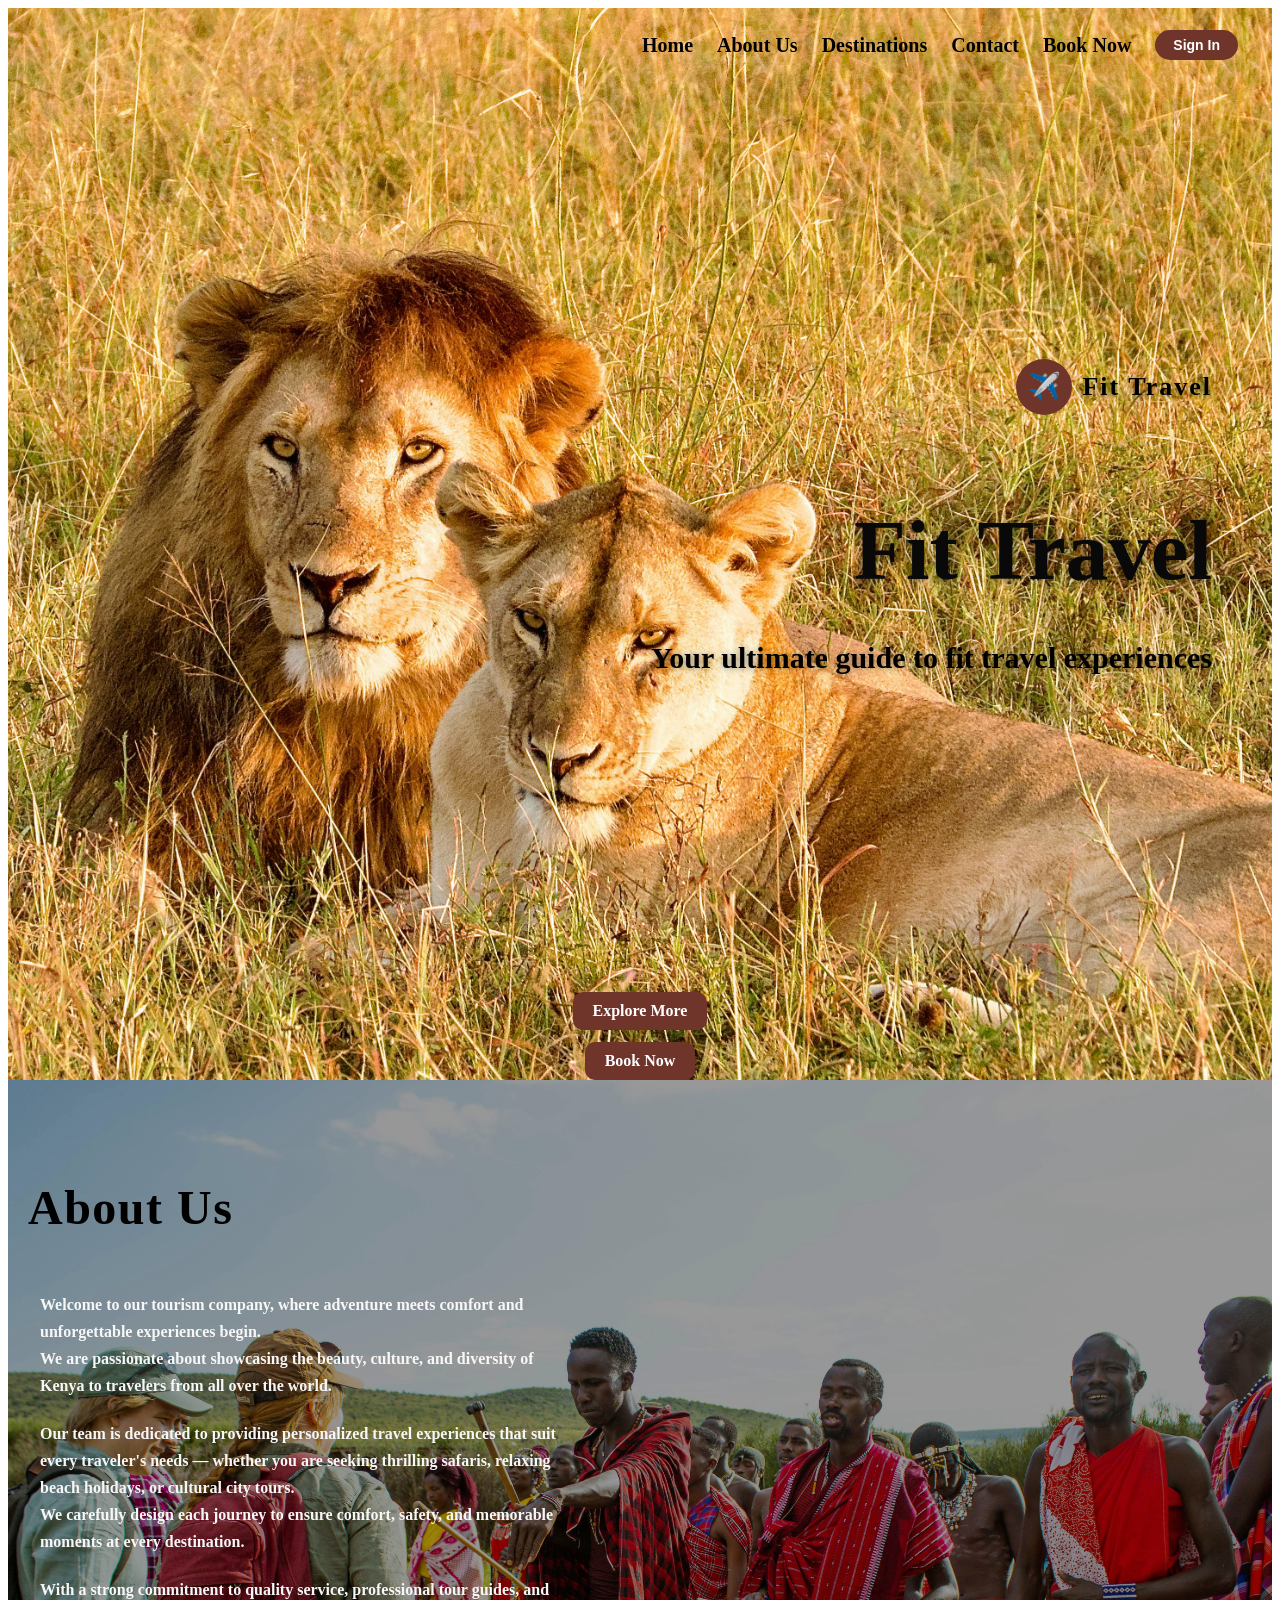
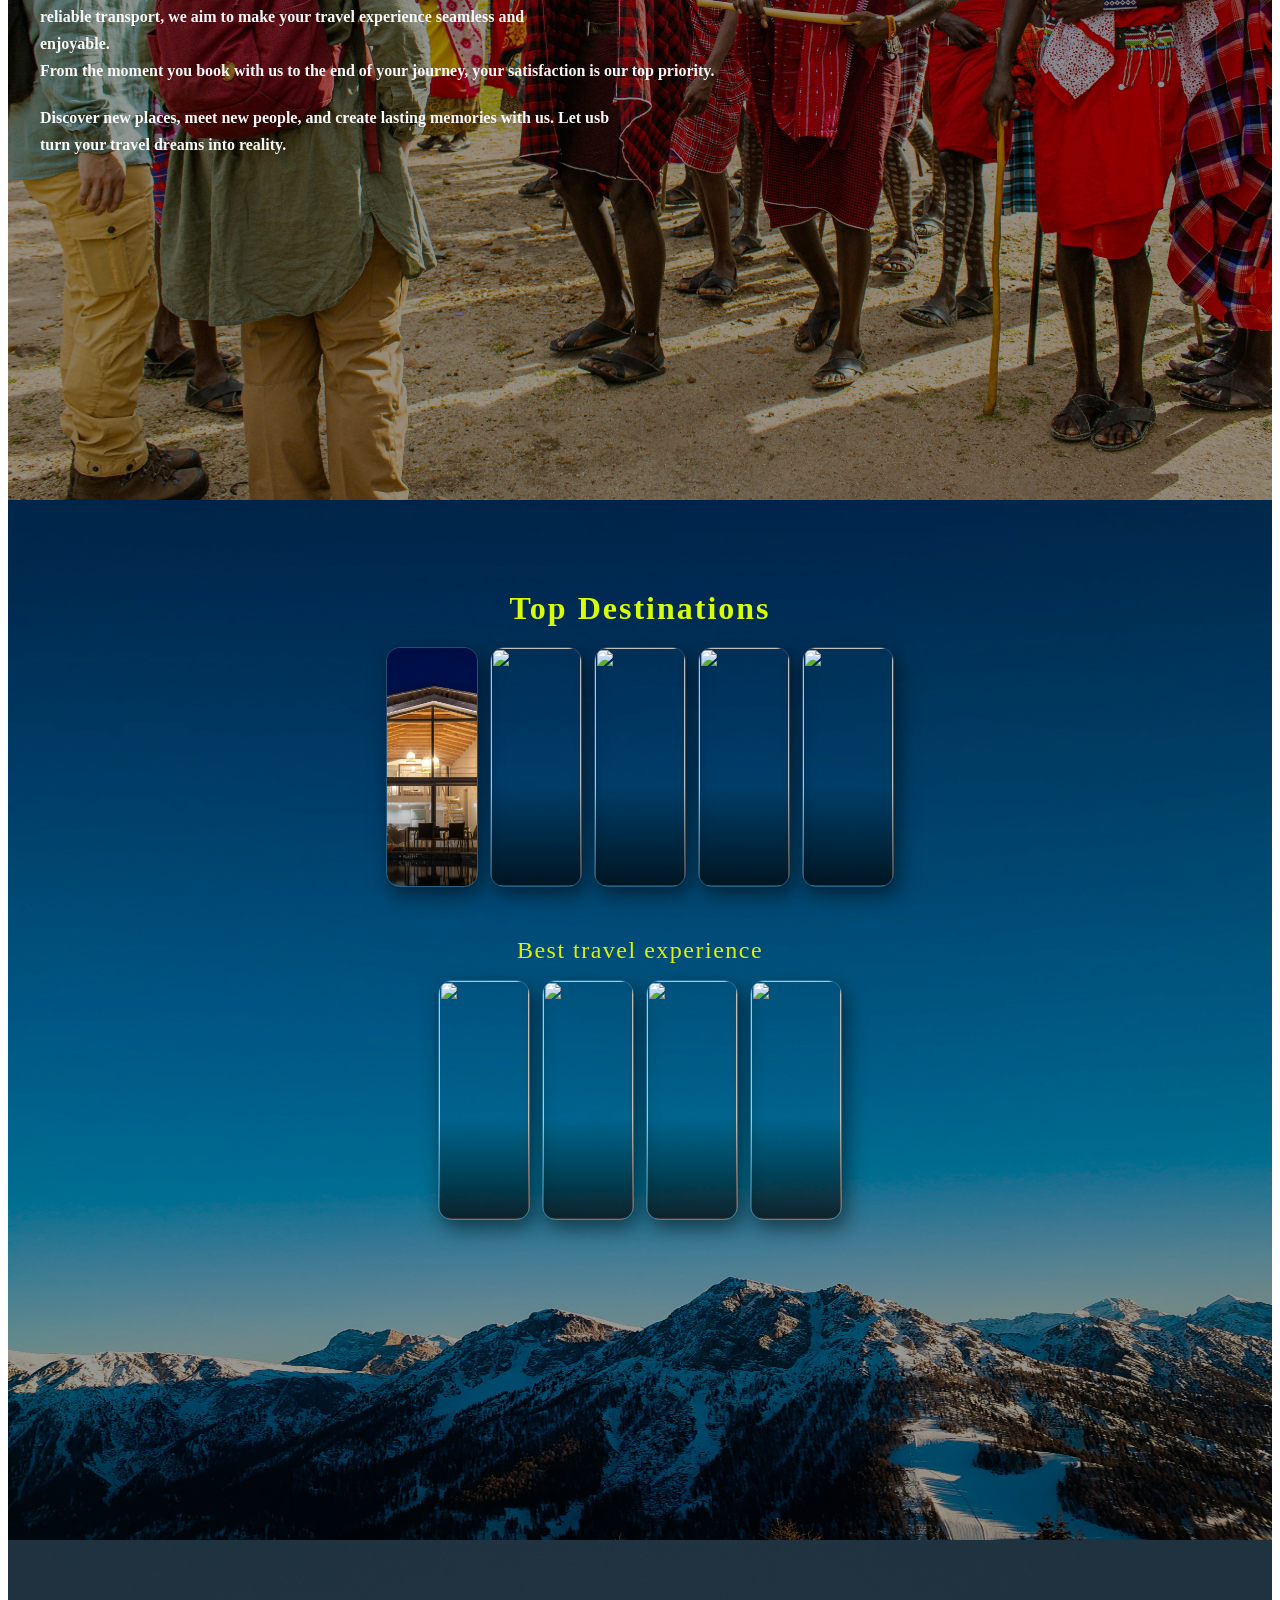
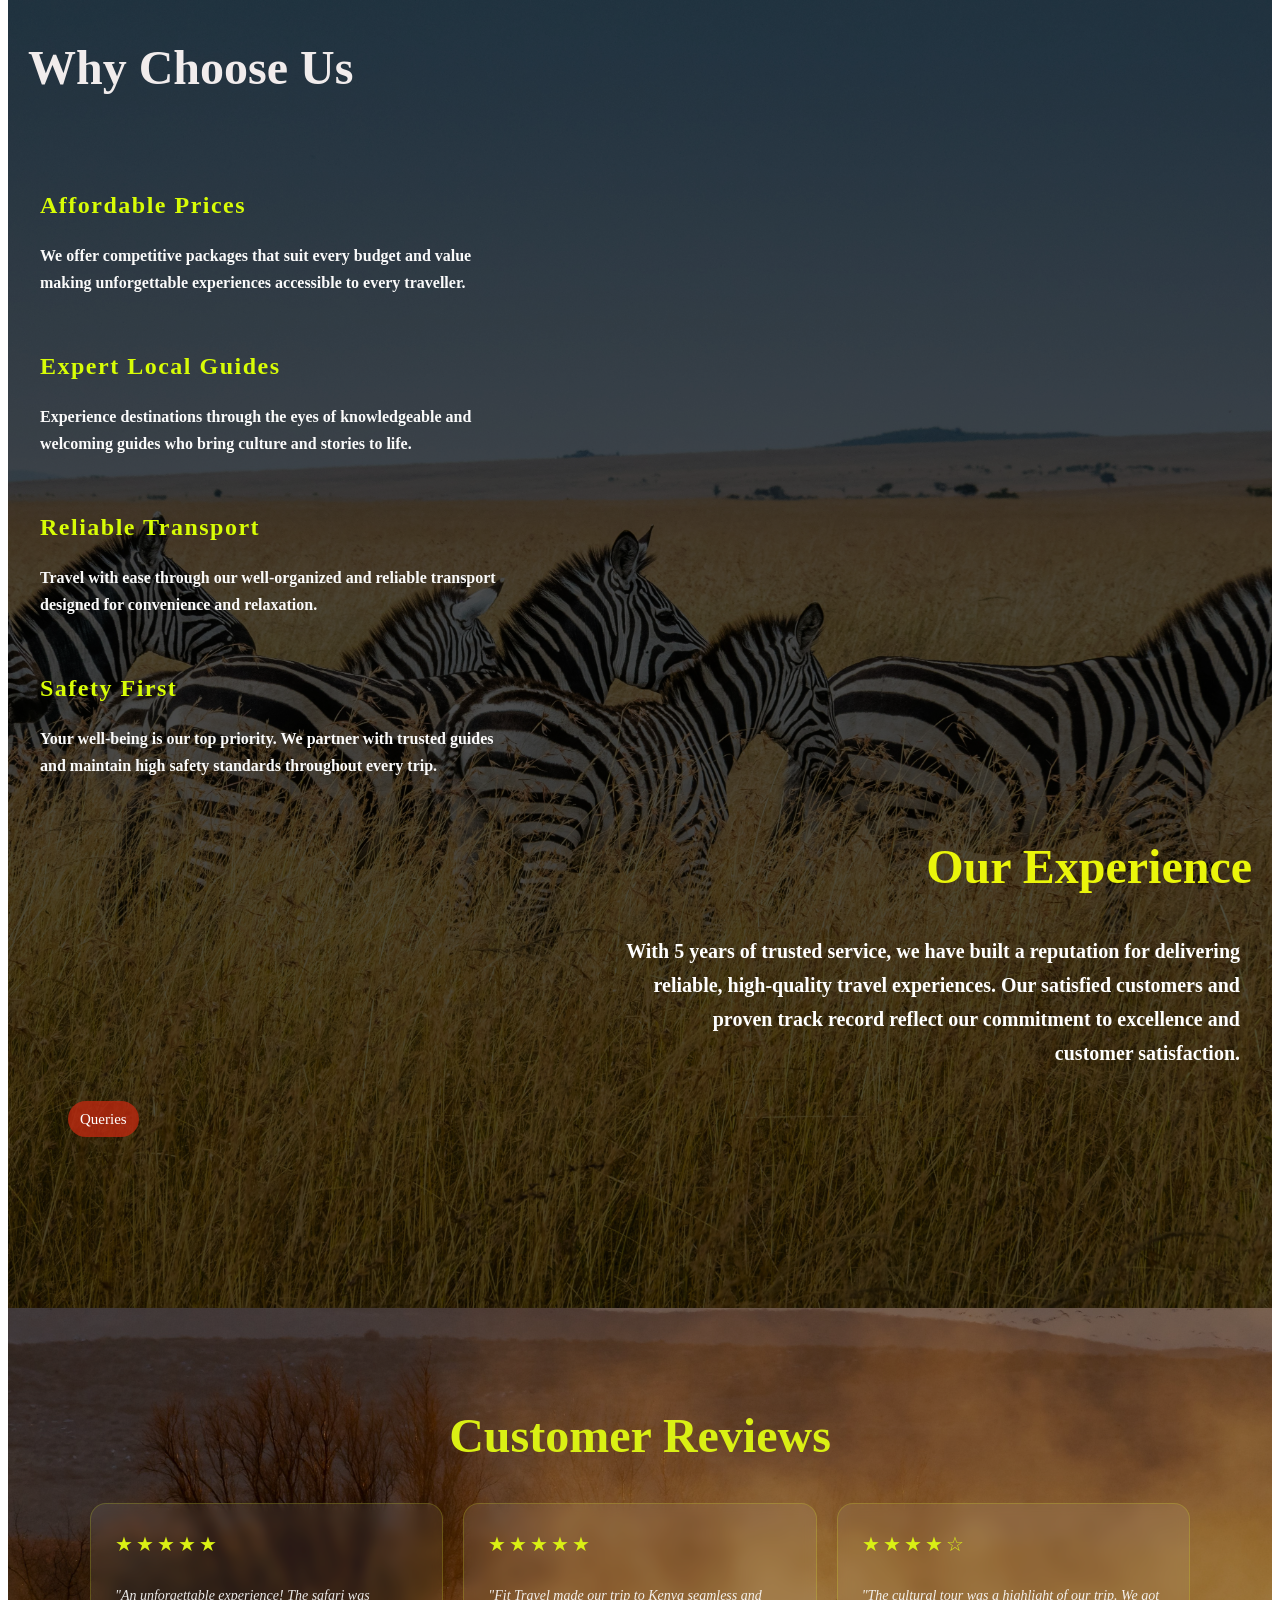
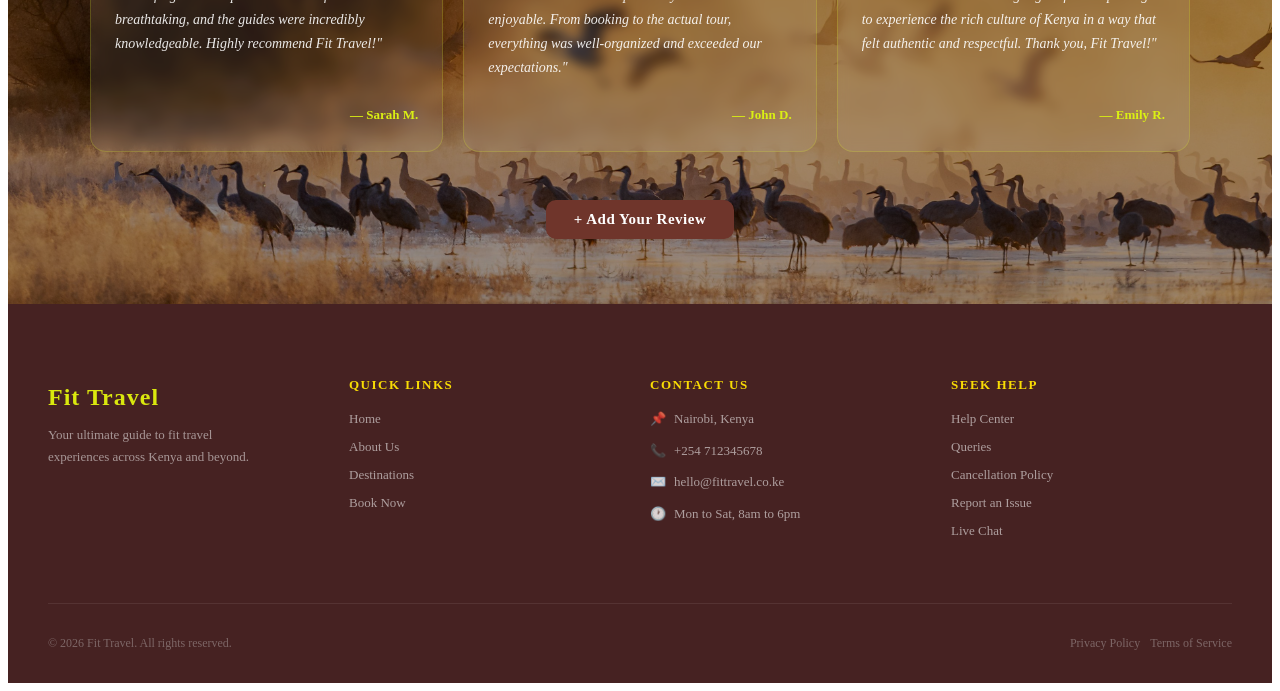
==== index.html @ 8b7c16bd "Rename website.html to index.html" ====
<!DOCTYPE html>
<html lang="en">
<head>
    <meta charset="UTF-8">
    <meta name="viewport" content="width=device-width, initial-scale=1.0">
    <title>Fit Travel</title>
    <link rel="stylesheet" href="https://fonts.googleapis.com/css2?family=Poppins:wght@300;400;500;600&display=swap">   
    <link rel="stylesheet" href="website.css">
</head>
<body>
    <section id="home">

        <header>
            <nav>
                <a href="#home">Home</a>
                <a href="#about-us">About Us</a>
                <a href="#destinations">Destinations</a>
                <a href="#contact">Contact</a>
                <a href="#home">Book Now</a>
                <a href="sighup.html"><button class="signin-btn">Sign In</button></a>
            </nav>
        </header>

        <div class="hero">
            <a href="#home" class="hero-logo">
                <div class="hero-logo-icon">✈️</div>
                <span class="hero-logo-text">Fit Travel</span>
            </a>
            <h1>Fit Travel</h1>
            <p>Your ultimate guide to fit travel experiences</p>
        </div>

        <div class="explore">
            <a href="#destinations" class="explore-btn">Explore More</a>

                <a href="booknow.html" class="explore-btn">Book Now</a>
                
        </div>
    </section>

    <section id="about-us">
        <h2 class="section-heading">About Us</h2>
        <div class="about-container">
            <div class="about-content">
                <p>Welcome to our tourism company, where adventure meets comfort and <br>unforgettable experiences begin.<br>
                We are passionate about showcasing the beauty, culture, and diversity of <br> Kenya to travelers from all over the world.</p>
                <p>Our team is dedicated to providing personalized travel experiences that suit <br> every traveler's needs — whether you are seeking thrilling safaris, relaxing <br>beach holidays, or cultural city tours.<br>
                We carefully design each journey to ensure comfort, safety, and memorable  <br>moments at every destination.</p>
                <p>With a strong commitment to quality service, professional tour guides, and <br>reliable transport, we aim to make your travel experience seamless and <br> enjoyable.<br>
                From the moment you book with us to the end of your journey, your satisfaction is our top priority.</p>
                <p>Discover new places, meet new people, and create lasting memories with us. Let usb <br>turn your travel dreams into reality.</p>
            </div>
        </div>
    </section>

    <section id="destinations">
        <h2>Top Destinations</h2>
        <ul class="container">
            <li><img src="igor-savelev-hnFmQgrmLt4-unsplash.jpg.jpeg"><div class="card-overlay"><h2>Classy Villas</h2></div></li>
            <li><img src="https://encrypted-tbn2.gstatic.com/images?q=tbn:ANd9GcS3OqfuiyTBFrxZ8VXspIO8nl5Cb21jdYVdzG1x1sK5FLmu5C-w"><div class="card-overlay"><h2>Amboseli</h2></div></li>
            <li><img src="https://encrypted-tbn2.gstatic.com/images?q=tbn:ANd9GcTZlC6_Xj71EY3Gru6Y0B7QGlEVhMitGglA1dU5kHIOR5VLIYLa"><div class="card-overlay"><h2>Lake Nakuru</h2></div></li>
            <li><img src="https://encrypted-tbn0.gstatic.com/images?q=tbn:ANd9GcSWSlh75228_BBEhdBRXooi6-8dy6xmcFcuFtaKgqROvSwKLUCu"><div class="card-overlay"><h2>Maasai Mara</h2></div></li>
            <li><img src="https://encrypted-tbn1.gstatic.com/images?q=tbn:ANd9GcTuOl7Tyi2PeCnL5T4gmu80bfTB1ckWs24ciCeM39OfRgUitsIJ"><div class="card-overlay"><h2>Diani Beach</h2></div></li>
        </ul>

        <h3>Best travel experience</h3>

        <ul class="container">
            <li><img src="https://www.habariugandatours.com/wp-content/uploads/2021/06/Game-drive-in-Amboseli-national-park.jpg"><div class="card-overlay"><h2>Game Drive</h2></div></li>
            <li><img src="https://gomayu.com/wp-content/uploads/2025/04/Kenya.jpg"><div class="card-overlay"><h2>Amboseli</h2></div></li>
            <li><img src="https://experiyatourcompany.com/wp-content/uploads/2025/11/Whats-the-best-diving-spot-in-Kenya.jpg"><div class="card-overlay"><h2>Scuba Diving</h2></div></li>
            <li><img src="https://www.maasaimarakenyapark.com/wp-content/uploads/2022/10/kenya-cultural-tours-fig-1.jpg"><div class="card-overlay"><h2>Cultural Tours</h2></div></li>
        </ul>
    </section>

    <section id="contact">
        <h2 class=" contact-header">Why Choose Us</h2>
        <div class="choice-container">
            <div class="choice-content">
                <h3>Affordable Prices</h3>
                <p>We offer competitive packages that suit every budget and value <br> making unforgettable experiences accessible to every traveller.</p>
                <h3>Expert Local Guides</h3>
                <p>Experience destinations through the eyes of knowledgeable and <br> welcoming guides who bring culture and stories to life.</p>
                <h3>Reliable Transport</h3>
                <p>Travel with ease through our well-organized and reliable transport <br> designed for convenience and relaxation.</p>
                <h3>Safety First</h3>
                <p>Your well-being is our top priority. We partner with trusted guides  <br>and maintain high safety standards throughout every trip.</p>
            </div>
        </div>

        <h2 class="experience-header">Our Experience</h2>
        <div class="experience-container">
            <div class="experience-content">
                <p>With 5 years of trusted service, we have built a reputation for  delivering <br> reliable, high-quality travel experiences. Our satisfied customers and  <br>proven track record reflect our commitment to excellence and <br> customer satisfaction.</p>
            </div>
        </div>

        <div class="querry-dropdown">
            <span class="querry">Queries</span>
            <div class="querry-form-popup">
                <p class="query-popup-title">Need Assistance?</p>
                <form action="#" method="post">
                    <label for="querry-entry">Please enter your query</label>
                    <input type="text" placeholder="Type here..." required>
                    <button type="submit" class="popup-btn">Submit</button>
                </form>
            </div>
        </div>
    </section>

  <section id="reviews">
    <h2 class="reviews-header">Customer Reviews</h2>

    <input type="checkbox" id="review-toggle" class="review-toggle-input">
    <div class="reviews-container">

        <div class="review-card">
            <div class="stars">★★★★★</div>
            <p>"An unforgettable experience! The safari was breathtaking, and the guides were incredibly knowledgeable. Highly recommend Fit Travel!"</p>
            <span class="reviewer-name">— Sarah M.</span>
        </div>

        <div class="review-card">
            <div class="stars">★★★★★</div>
            <p>"Fit Travel made our trip to Kenya seamless and enjoyable. From booking to the actual tour, everything was well-organized and exceeded our expectations."</p>
            <span class="reviewer-name">— John D.</span>
        </div>

        <div class="review-card">
            <div class="stars">★★★★☆</div>
            <p>"The cultural tour was a highlight of our trip. We got to experience the rich culture of Kenya in a way that felt authentic and respectful. Thank you, Fit Travel!"</p>
            <span class="reviewer-name">— Emily R.</span>
        </div>

    </div>
 
    <div class="add-review-wrap">
        <label for="review-toggle" class="add-review-btn">+ Add Your Review</label>
    </div>

    <div class="review-form-box">
        <form class="review-form" action="#" method="post">
            <h3 class="form-title">Leave a Review</h3>

            <div class="star-rating">
                <p class="rating-label">Your Rating:</p>
                <div class="stars-input">
                    <input type="radio" id="star5" name="rating" value="5">
                    <label for="star5">★</label>
                    <input type="radio" id="star4" name="rating" value="4">
                    <label for="star4">★</label>
                    <input type="radio" id="star3" name="rating" value="3">
                    <label for="star3">★</label>
                    <input type="radio" id="star2" name="rating" value="2">
                    <label for="star2">★</label>
                    <input type="radio" id="star1" name="rating" value="1">
                    <label for="star1">★</label>
                </div>
            </div>

            <div class="review-fields">
                <div class="review-field">
                    <label for="reviewer-name-input">Your Name</label>
                    <input type="text" id="reviewer-name-input" name="reviewer-name" placeholder="e.g. Jane W." required>
                </div>
                <div class="review-field full">
                    <label for="review-text">Your Review</label>
                    <textarea id="review-text" name="review-text" placeholder="Tell us about your experience..." required></textarea>
                </div>
            </div>

            <div class="review-form-actions">
                <label for="review-toggle" class="cancel-btn">Cancel</label>
                <button type="submit" class="submit-review-btn">Submit Review</button>
            </div>

        </form>
    </div>

</section>

    <footer id="footer">
        <div class="footer-inner">
            <div class="footer-brand">
                <h2 class="footer-logo">Fit Travel</h2>
                <p class="footer-slogan">Your ultimate guide to fit travel experiences across Kenya and beyond.</p>
            </div>
            <div class="footer-col">
                <h3 class="footer-heading">Quick Links</h3>
                <ul class="footer-links">
                    <li><a href="#home">Home</a></li>
                    <li><a href="#about-us">About Us</a></li>
                    <li><a href="#destinations">Destinations</a></li>
                    <li><a href="#home">Book Now</a></li>
                </ul>
            </div>
            <div class="footer-col">
                <h3 class="footer-heading">Contact Us</h3>
                <ul class="footer-contact">
                    <li><span class="footer-icon">📌</span> Nairobi, Kenya</li>
                    <li><span class="footer-icon">📞</span><a href="tel:+254712345678">+254 712345678</a></li>
                    <li><span class="footer-icon">✉️</span><a href="mailto:hello@fittravel.co.ke">hello@fittravel.co.ke</a></li>
                    <li><span class="footer-icon">🕐</span> Mon to Sat, 8am to 6pm</li>
                </ul>
            </div>
            <div class="footer-col">
                <h3 class="footer-heading">Seek Help</h3>
                <ul class="footer-links">
                    <li><a href="#contact">Help Center</a></li>
                    <li><a href="#contact">Queries</a></li>
                    <li><a href="#contact">Cancellation Policy</a></li>
                    <li><a href="#contact">Report an Issue</a></li>
                    <li><a href="#contact">Live Chat</a></li>
                </ul>
            </div>
        </div>
        <div class="footer-bottom">
            <p>© 2026 Fit Travel. All rights reserved.</p>
            <div class="footer-bottom-links">
                <a href="#home">Privacy Policy</a>
                <a href="#home">Terms of Service</a>
            </div>
        </div>
    </footer>

</body>
</html>
---- website.css ----
:root {
    --theme-yellow: #d8fd06;
    --theme-yellow-alt: #dfef04;
}

html {
    scroll-behavior: smooth;
}

#home {
    background-image: url("crystal-mcclernon-rz0n4li41do-unsplash.jpg.jpeg");
    background-size: cover;
    background-position: center top;
    background-repeat: no-repeat;
    background-attachment: scroll;
    background-blend-mode: multiply;
}

header {
    display: flex;
    padding: 0;
}

nav {
    display: flex;
    align-items: center;
    justify-content: flex-end;  
    gap: 4px;                     
    width: 100%;
    font-weight: 600;
    font-size: 20px;
    padding: 16px 24px;  
       
}                

nav a {
    color: rgb(0, 0, 0);
    text-decoration: none;
    font-size: 20px;
    font-weight: 600;
    padding: 6px 10px;
    margin: 0;
    white-space: nowrap;
    transition: color 0.2s;
}

nav a:hover {
    color: rgb(0, 247, 255);
}




.signin-btn {
    margin-left: auto;            
    background-color: rgb(111, 53, 43);
    color: white;
    border: none;
    border-radius: 20px;
    font-size: 14px;
    font-weight: 600;
    padding: 7px 18px;
    cursor: pointer;
    transition: background-color 0.25s, color 0.25s;
}

.signin-btn:hover {
    background-color: rgb(249, 220, 4);
    color: rgb(10, 74, 11);
}

.hero {
    min-height: 100vh;
    display: flex;
    flex-direction: column;
    justify-content: center;
    align-items: flex-end;
    text-align: right;
    color: rgb(9, 9, 9);
    padding: 0 60px 0 20px;
    margin-top: 0;
}

.hero-logo {
    display: flex;
    align-items: center;
    gap: 10px;
    text-decoration: none;
    margin-bottom: 16px;
}

.hero-logo-icon {
    width: 56px;
    height: 56px;
   background-color: rgb(111, 53, 43);
    border-radius: 50%;
    display: flex;
    align-items: center;
    justify-content: center;
    font-size: 26px;
    font-weight: 600;
    color: #daf014; 
}

.hero-logo-text {
    font-size: 26px;
    font-weight: 700;
    color: #000000;
    letter-spacing: 2px;
    text-shadow: 0 2px 8px rgba(0,0,0,0.5);
}

.hero h1 {
    font-size: 85px;
    font-weight: 700;
    margin-bottom: 12px;
    text-shadow: 0 2px 12px rgba(0,0,0,0.5);
}

.hero p {
    font-size: 30px;
    font-weight: 600;
    text-shadow: 0 1px 6px rgba(0,0,0,0.4);
    color:#000000
}


.explore {
    display: flex;
    flex-direction: column;
    align-items: center;
    margin-top: 10px;
    gap: 12px;
}

button,
.explore-btn {
    font-size: 16px;
    font-weight: bold;
    background-color: rgb(111, 53, 43);
    padding: 10px 20px;
    border-radius: 10px;
    color: rgb(255, 255, 255);
    border: none;
    cursor: pointer;
}
a.explore-btn,
a.explore-btn:link,
a.explore-btn:visited {
    display: inline-block;
    font-size: 16px ;
    font-weight: bold ;
    background-color: rgb(111, 53, 43) ;
    padding: 10px 20px ;
    border-radius: 10px ;
    color: #fff ;
    text-decoration: none ;
    transition: background-color 0.25s, color 0.25s;
    margin: 0 ;
}

a.explore-btn:hover {
    background-color: rgb(249, 220, 4) ;
    color: rgb(10, 74, 11) ;
}

button.explore-btn:hover {
    background-color: rgb(249, 220, 4);
    color: rgb(10, 74, 11);
}

.dropdown {
    position: relative;
    display: inline-block;
}

.dropdown-btn {
    background-color: rgb(116, 62, 53);
    color: white;
    padding: 10px 20px;
    font-size: 16px;
    border: none;
    cursor: pointer;
    border-radius: 10px;
    white-space: nowrap;
}

.dropdown-btn:hover {
    background-color: rgb(249, 220, 4);
    color: rgb(10, 74, 11);
}

.booking-form {
    display: none;
    position: absolute;
    top: 0;
    left: 110%;
    background-color: rgba(65, 38, 38, 0.632);
    width: 580px;
    max-height: 65vh;
    overflow-y: auto;
    box-shadow: 0 10px 30px rgba(104, 82, 82, 0.55);
    z-index: 100;
    padding: 24px;
    border-radius: 12px;
}

.dropdown:hover .booking-form {
    display: block;
}

.booking-form > form > .popup-title {
    font-size: 16px;
    font-weight: 700;
    color: #ffffff;
    margin-bottom: 16px;
    text-align: center;
    border-bottom: 1px solid rgba(255, 255, 255, 0.1);
    padding-bottom: 12px;
}

.booking-columns {
    display: grid;
    grid-template-columns: 1fr 1px 1fr;
    gap: 0 20px;
    align-items: start;
}

.booking-col {
    display: flex;
    flex-direction: column;
}

.col-title {
    font-size: 13px;
    font-weight: 600;
    color: rgb(4, 82, 249);
    margin-bottom: 6px;
    text-transform: uppercase;
    letter-spacing: 0.5px;
}

.col-divider {
    width: 1px;
    background-color: rgba(255, 255, 255, 0.15);
    align-self: stretch;
}

.payment-btn {
    display: block;
    margin-top: 20px;
    width: 100%;
    background-color: rgb(188, 41, 15);
    color: white;
    padding: 11px;
    border-radius: 6px;
    font-size: 14px;
    font-weight: 600;
    border: none;
    cursor: pointer;
}

.payment-btn:hover {
    background-color: rgb(249, 220, 4);
    color: rgb(10, 74, 11);
}


.popup-title {
    font-size: 15px;
    font-weight: 600;
    color: #ffffff;
    margin-bottom: 10px;
}

label {
    display: block;
    font-size: 13px;
    font-weight: 500;
    color: #edf1f5;
    margin-top: 12px;
    margin-bottom: 5px;
}

input[type="text"],
input[type="email"],
input[type="password"],
input[type="tel"],
input[type="date"],
input[type="month"],
input[type="number"] {
    width: 100%;
    background-color: rgba(21, 116, 131, 0.3);
    border: 1px solid rgba(156, 143, 143, 0.15);
    padding: 9px 12px;
    border-radius: 6px;
    color: #daf014;
    font-size: 13px;
}

input::placeholder {
    color: rgba(153, 141, 141, 0.886);
}

input:focus {
    outline: none;
    border-color: #0476f9;
    color: #daf014;
}

.popup-btn {
    margin-top: 16px;
    width: 100%;
    background-color: rgb(113, 65, 57);
    color: white;
    padding: 10px;
    border-radius: 6px;
    font-size: 14px;
    font-weight: 600;
    border: none;
    cursor: pointer;
}

.popup-btn:hover {
    background-color: rgb(249, 220, 4);
    color: rgb(10, 74, 11);
}


#about-us {
    min-height: 100vh;
    background-image: url("brian-kungu-G29bAaja-TM-unsplash.jpg.jpeg");
    background-size: cover;
    background-position: center;
    background-repeat: no-repeat;
    background-attachment: scroll;
    padding: 60px 20px;
    background-blend-mode: multiply;
    background-color: rgba(0, 0, 0, 0.4);
}

.section-heading {
    font-size: 48px;
    font-weight: 600;
    color: rgb(0, 0, 0);
    text-align: left;
    margin-bottom: 40px;
    letter-spacing: 1.5px;
}

.about-container {
    display: flex;
    gap: 40px;
    align-items: flex-start;
    max-width: 1200px;
    margin: 0 auto;
}

.about-content {
    flex: 1;
    color: #f7f7f7;
    font-size: 16px;
    font-weight: 600;
    line-height: 1.7;
}

.about-content p {
    margin-bottom: 20px;
}

@media (max-width: 768px) {
    .about-container {
        flex-direction: column;
        gap: 30px;
    }
    .section-heading {
        font-size: 36px;
    }
}


#destinations {
    min-height: 100vh;
    padding: 70px 40px;
    background-image: url("karel-mistrik-oN7CBH8N0ng-unsplash.jpg.jpeg");
    background-size: 100% 100%;
    background-position: center;
    background-repeat: no-repeat;
    background-blend-mode: multiply;
    background-color: rgba(0, 0, 0, 0.4);
}

#destinations h2 {
    font-size: 32px;
    font-weight: 600;
    color: var(--theme-yellow);
    text-align: center;
    letter-spacing: 2px;
    margin: 20px;
}

#destinations h3 {
    font-size: 24px;
    font-weight: 500;
    text-align: center;
    color: var(--theme-yellow-alt);
    letter-spacing: 1.5px;
    margin-top: 50px;
    margin-bottom: 8px;
}

.container {
    list-style: none;
    width: 100%;
    display: flex;
    justify-content: center;
    height: 240px;
    gap: 12px;
    margin-bottom: 0;
    padding: 0;
}

.container li {
    position: relative;
    overflow: hidden;
    flex: 0 0 90px;
    border-radius: 14px;
    cursor: pointer;
    border: 1.5px solid rgba(255, 255, 255, 0.15);
    box-shadow: 4px 8px 20px rgba(0, 0, 0, 0.5);
    transition: flex 0.35s ease, scale 0.35s ease;
}

.container li img {
    position: absolute;
    top: 50%;
    left: 50%;
    translate: -50% -50%;
    width: 100%;
    height: 100%;
    object-fit: cover;
}

.container li:hover {
    flex: 0 0 450px;
    scale: 1.04;
    border-color: rgba(218, 240, 20, 0.4);
}

.card-overlay {
    position: absolute;
    bottom: 0;
    left: 0;
    width: 100%;
    padding: 12px;
    background: linear-gradient(to top, rgba(0,0,0,0.7), transparent);
    z-index: 2;
}

.card-overlay h2 {
    white-space: nowrap;
    transform: translateY(6px);
    opacity: 0;
    transition: opacity 0.3s, transform 0.3s;
    font-size: 20px;
    font-weight: 500;
}

.container li:hover .card-overlay h2 {
    opacity: 1;
    transform: translateY(0);
}

#contact {
    background-image: url("sutirta-budiman-Jgiv1rSIpVM-unsplash.jpg.jpeg");
    background-size: cover;
    background-position: center;
    background-repeat: no-repeat;
    background-attachment: scroll;
    padding: 60px 20px;
    background-blend-mode: multiply;
    background-color: rgba(0, 0, 0, 0.7);
}

.contact-header {
    font-size: 48px;
    font-weight: 600;
    color: rgb(241, 236, 236);
    text-align: left;
    margin-bottom: 40px;
}

.choice-container {
    display: flex;
    flex-direction: column-reverse;
    gap: 40px;
    max-width: 1200px;
    margin: 0 auto;
}

.choice-content {
    flex: 1;
    color: rgb(250, 250, 250);
    font-size: 16px;
    font-weight: bold;
    line-height: 1.7;
}

.choice-content h3 {
    font-size: 24px;
    font-weight: 600;
    color: var(--theme-yellow);
    text-align: left;
    letter-spacing: 1.5px;
    margin-top: 50px;
    margin-bottom: 8px;
}

.choice-content p {
    margin-bottom: 20px;
}

.experience-header {
    font-size: 48px;
    font-weight: 600;
    color: rgb(234, 245, 10);
    text-align: right;
    margin-bottom: 20px;
}

.experience-container {
    display: flex;
    flex-direction: column-reverse;
    gap: 40px;
    max-width: 1200px;
    margin: 0 auto;
}

.experience-content {
    flex: 1;
    text-align: right;
    color: #ffffff;
    font-size: 20px;
    font-weight: 600;
    line-height: 1.7;
}

.querry-dropdown {
    position: relative;
    display: inline-block;
    margin: 20px 40px ;
    margin-bottom: 120px;
}

.querry {
    color: white;
    background-color: rgba(188, 41, 15, 0.8);
    border-radius: 20px;
    font-size: 15px;
    font-weight: 500;
    cursor: pointer;
    padding: 10px 12px;
    white-space: nowrap;
    transition: background-color 0.3s, color 0.3s;
}
.query-popup-title {
    font-size: 14px;
    font-weight: 600;
    color: #e3e30c;
    margin-bottom: 10px;
}

.querry:hover {
    color: rgb(7, 114, 10);
    background-color: #daf014;
}

.querry-form-popup {
    display: none;
    position: absolute;
    background-color: rgba(101, 63, 63, 0.434);
    min-width: 240px;
    padding: 20px;
    border-radius: 10px;
    box-shadow: 0 10px 30px rgba(0, 0, 0, 0.26);
    z-index: 200;
}

.querry-dropdown:hover .querry-form-popup {
    display: block;
}

#reviews {
    background-image: url("birds.png");
    background-size: 100% 100%;
    background-size: cover;
    background-position: center;
    background-repeat: no-repeat;
    background-attachment: scroll;
      background-blend-mode: multiply;
    background-color: rgba(0, 0, 0, 0.7);
    padding: 60px 20px;
    background-blend-mode: multiply;
    background-color: rgba(64, 54, 54, 0.5);
}

.reviews-header {
    font-size: 48px;
    font-weight: 600;
    color: #daf014;
    text-align: center;
    margin-bottom: 40px;
}

.reviews-container {
    display: flex;
    flex-direction: row;      
    justify-content: center;
    align-items: stretch;     
    gap: 20px;
    max-width: 1100px;
    margin: 0 auto;
    flex-wrap: wrap;          
}

.review-card {
    background-color: rgba(255, 255, 255, 0.08);
    border: 1px solid rgba(218, 240, 20, 0.2);
    border-radius: 16px;
    padding: 28px 24px;
    flex: 1;
    min-width: 260px;
    max-width: 340px;
    display: flex;
    flex-direction: column;   
    gap: 14px;
    backdrop-filter: blur(6px);
    transition: transform 0.3s, box-shadow 0.3s;
}

.review-card:hover {
    transform: translateY(-6px);
    box-shadow: 0 12px 30px rgba(0, 0, 0, 0.4);
}

.stars {
    font-size: 20px;
    color: #daf014;
    letter-spacing: 3px;
}

.review-card p {
    font-size: 14px;
    color: rgba(255, 255, 255, 0.9);
    line-height: 1.7;
    flex: 1;                   
    font-style: italic;
}

.reviewer-name {
    font-size: 13px;
    font-weight: 600;
    color: #daf014;
    text-align: right;
    margin-top: auto;
}
.review-toggle-input {
    display: none;
}

.add-review-wrap {
    text-align: center;
    margin-top: 36px;
}

.add-review-btn {
    display: inline-block;
    background-color: rgb(111, 53, 43);
    color: #fff;
    font-size: 15px;
    font-weight: 600;
    padding: 11px 28px;
    border-radius: 10px;
    cursor: pointer;
    transition: background-color 0.25s, color 0.25s;
    letter-spacing: 0.5px;
}

.add-review-btn:hover {
    background-color: #daf014;
    color: rgb(10, 74, 11);
}

.review-form-box {
    display: none;
    max-width: 680px;
    margin: 30px auto 0;
 background-color: rgba(44, 31, 31, 0.393);
    border: 1px solid rgba(218, 240, 20, 0.2);
    border-radius: 16px;
    padding: 36px 32px;
    backdrop-filter: blur(10px);
}

.review-toggle-input:checked ~ .review-form-box {
    display: block;
}

.review-toggle-input:checked ~ .add-review-wrap .add-review-btn {
    display: none;
}

.form-title {
    font-size: 22px;
    font-weight: 700;
    color: #daf014;
    margin-bottom: 24px;
    text-align: center;
}

.star-rating {
    margin-bottom: 20px;
}

.rating-label {
    font-size: 13px;
    font-weight: 600;
    color: rgba(220, 210, 200, 0.85);
    text-transform: uppercase;
    letter-spacing: 0.6px;
    margin-bottom: 8px;
}

.stars-input {
    display: flex;
    flex-direction: row-reverse;
    justify-content: flex-end;
    gap: 4px;
}

.stars-input input[type="radio"] {
    display: none;
}

.stars-input label {
    font-size: 32px;
    color: rgba(255, 255, 255, 0.25);
    cursor: pointer;
    transition: color 0.2s;
    margin: 0;
    padding: 0;
    text-transform: none;
    letter-spacing: 0;
    font-weight: normal;
}

.stars-input input[type="radio"]:checked ~ label,
.stars-input label:hover,
.stars-input label:hover ~ label {
    color: #daf014;
}

.review-fields {
    display: grid;
    grid-template-columns: 1fr 1fr;
    gap: 16px;
    margin-bottom: 20px;
}

.review-field {
    display: flex;
    flex-direction: column;
    gap: 6px;
}

.review-field.full {
    grid-column: 1 / -1;
}

.review-field label {
    font-size: 12px;
    font-weight: 600;
    color: rgba(220, 210, 200, 0.85);
    text-transform: uppercase;
    letter-spacing: 0.6px;
    margin: 0;
}

.review-field input,
.review-field textarea {
    background-color: rgba(255, 255, 255, 0.07);
    border: 1px solid rgba(218, 240, 20, 0.2);
    padding: 10px 14px;
    border-radius: 8px;
    color: #daf014;
    font-size: 14px;
    font-family: 'Poppins', sans-serif;
    outline: none;
    transition: border-color 0.2s;
    width: 100%;
}

.review-field textarea {
    min-height: 100px;
    resize: vertical;
}

.review-field input:focus,
.review-field textarea:focus {
    border-color: #daf014;
}

.review-form-actions {
    display: flex;
    justify-content: space-between;
    align-items: center;
    margin-top: 8px;
}

.cancel-btn {
    font-size: 14px;
    font-weight: 600;
    color: rgba(220, 210, 200, 0.6);
    cursor: pointer;
    transition: color 0.2s;
    text-decoration: underline;
}

.cancel-btn:hover {
    color: #daf014;
}

.submit-review-btn {
    background-color: rgb(188, 41, 15);
    color: #fff;
    border: none;
    border-radius: 10px;
    padding: 11px 30px;
    font-size: 14px;
    font-weight: 700;
    font-family: 'Poppins', sans-serif;
    cursor: pointer;
    transition: background-color 0.25s, color 0.25s, transform 0.15s;
}

.submit-review-btn:hover {
    background-color: #daf014;
    color: rgb(10, 74, 11);
    transform: translateY(-2px);
}

@media (max-width: 600px) {
    .review-fields {
        grid-template-columns: 1fr;
    }
    .review-field.full {
        grid-column: 1;
    }
    .review-form-box {
        padding: 24px 16px;
    }
}


#footer {
    background-color: rgba(65, 27, 27, 0.97);
    padding: 60px 40px 0;
    margin-top: 0;
}

.footer-inner {
    display: grid;
    grid-template-columns: 1fr 1fr 1fr 1fr;
    gap: 20px;
    padding-bottom: 48px;
    border-bottom: 1px solid rgba(255, 255, 255, 0.08);
}

@media (max-width: 768px) {
    #footer { padding: 32px 10px 0; }
    .footer-inner { grid-template-columns: 1fr 1fr; }
    .footer-bottom { flex-direction: column; align-items: flex-start; padding: 16px 0; gap: 8px; }
}

.footer-brand .footer-logo {
    font-size: 24px;
    font-weight: 700;
    color: #dae80e;
    margin-bottom: 12px;
    letter-spacing: 1px;
}

.footer-slogan {
    font-size: 13px;
    line-height: 1.7;
    color: rgba(200, 190, 190, 0.75);
    max-width: 220px;
}

.footer-heading {
    font-size: 13px;
    font-weight: 600;
    color: rgb(249, 220, 4);
    text-transform: uppercase;
    letter-spacing: 1.5px;
    margin-bottom: 16px;
}

.footer-links {
    list-style: none;
    display: flex;
    flex-direction: column;
    gap: 10px;
    padding: 0;
}

.footer-links a {
    color: rgba(200, 190, 190, 0.8);
    text-decoration: none;
    font-size: 13px;
    display: inline-block;
    transition: color 0.25s, padding-left 0.2s;
}

.footer-links a:hover {
    color: rgb(249, 220, 4);
    padding-left: 6px;
}

.footer-contact {
    list-style: none;
    display: flex;
    flex-direction: column;
    gap: 12px;
    padding: 0;
}

.footer-contact li {
    display: flex;
    align-items: flex-start;
    gap: 8px;
    font-size: 13px;
    color: rgba(200, 190, 190, 0.8);
    line-height: 1.5;
}

.footer-contact a {
    color: rgba(200, 190, 190, 0.8);
    text-decoration: none;
    transition: color 0.25s;
}

.footer-contact a:hover { color: rgb(249, 220, 4); }

.footer-bottom {
    display: flex;
    justify-content: space-between;
    align-items: center;
    padding: 20px 0;
    font-size: 12px;
    color: rgba(180, 170, 170, 0.5);
}

.footer-bottom-links {
    display: flex;
    gap: 10px;
    align-items: center;
}

.footer-bottom-links a {
    color: rgba(180, 170, 170, 0.5);
    text-decoration: none;
    transition: color 0.25s;
}

.footer-bottom-links a:hover { color: rgb(249, 220, 4); 
}
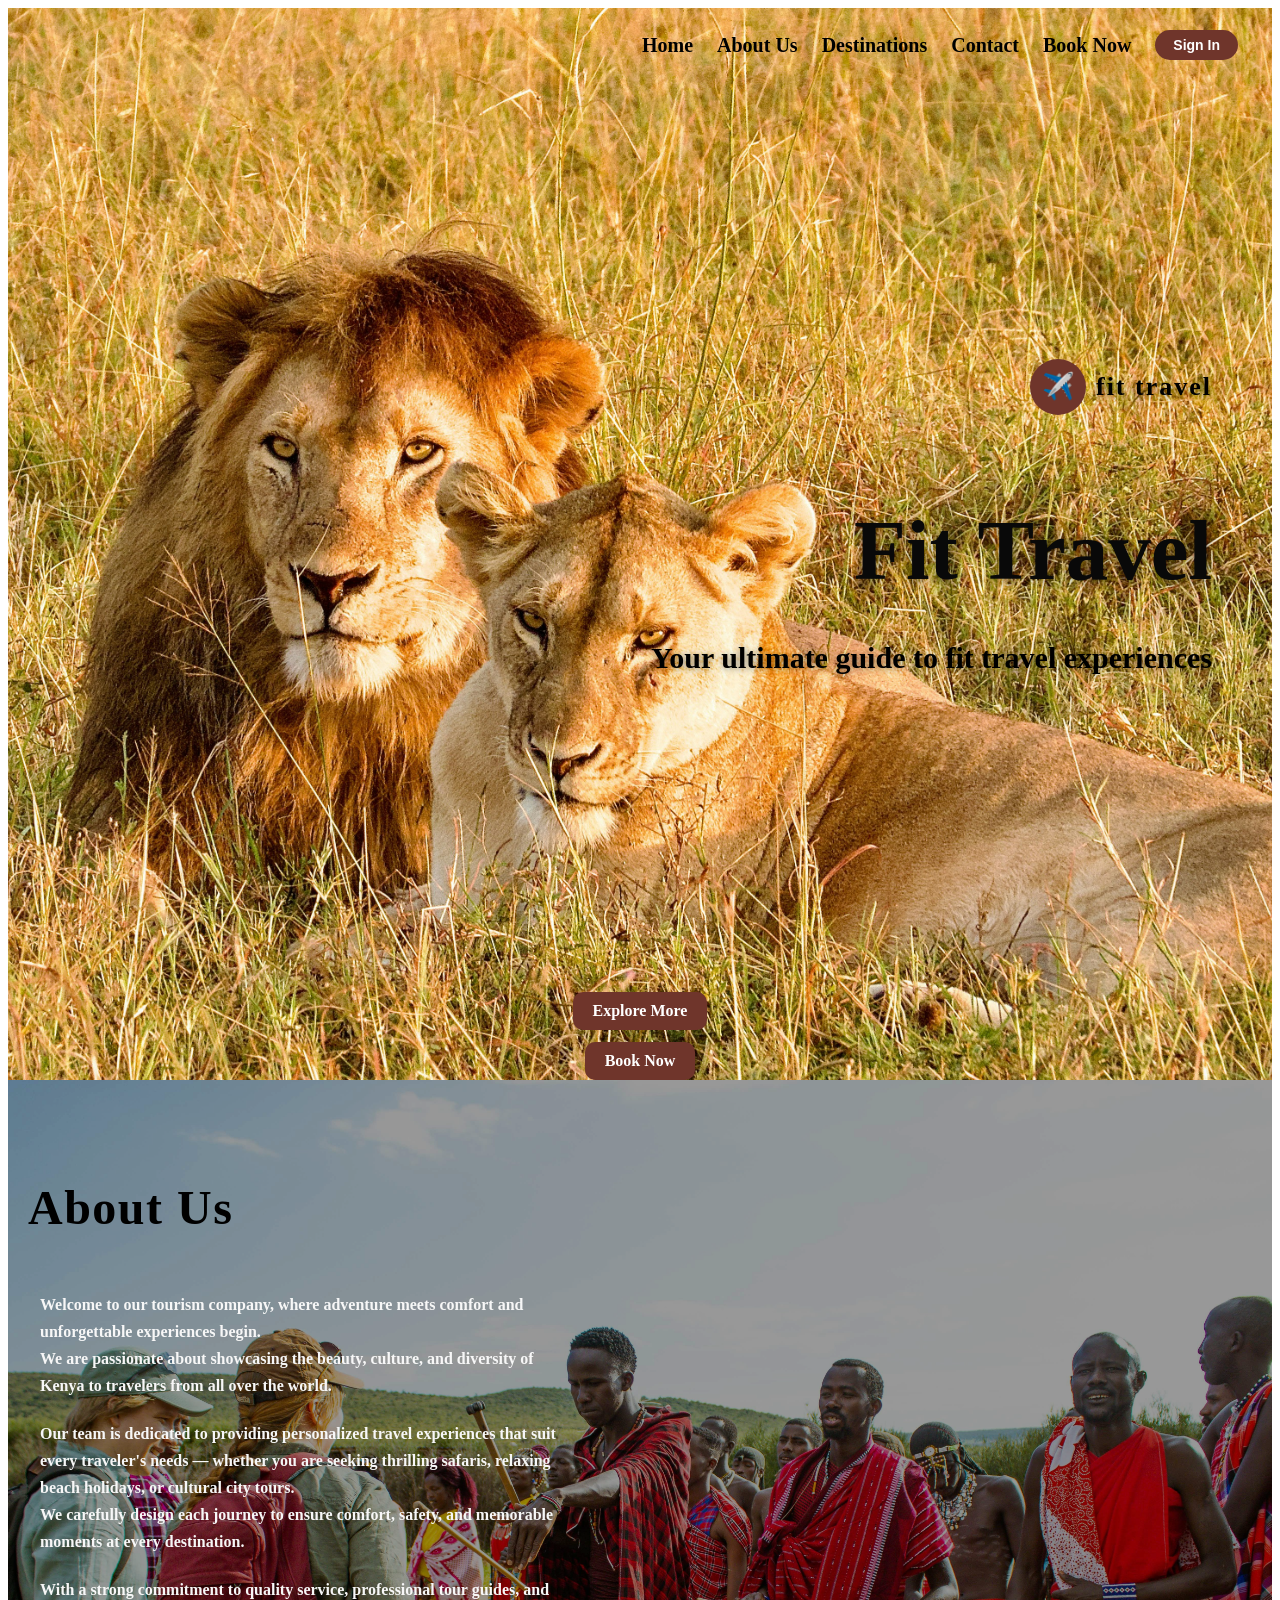
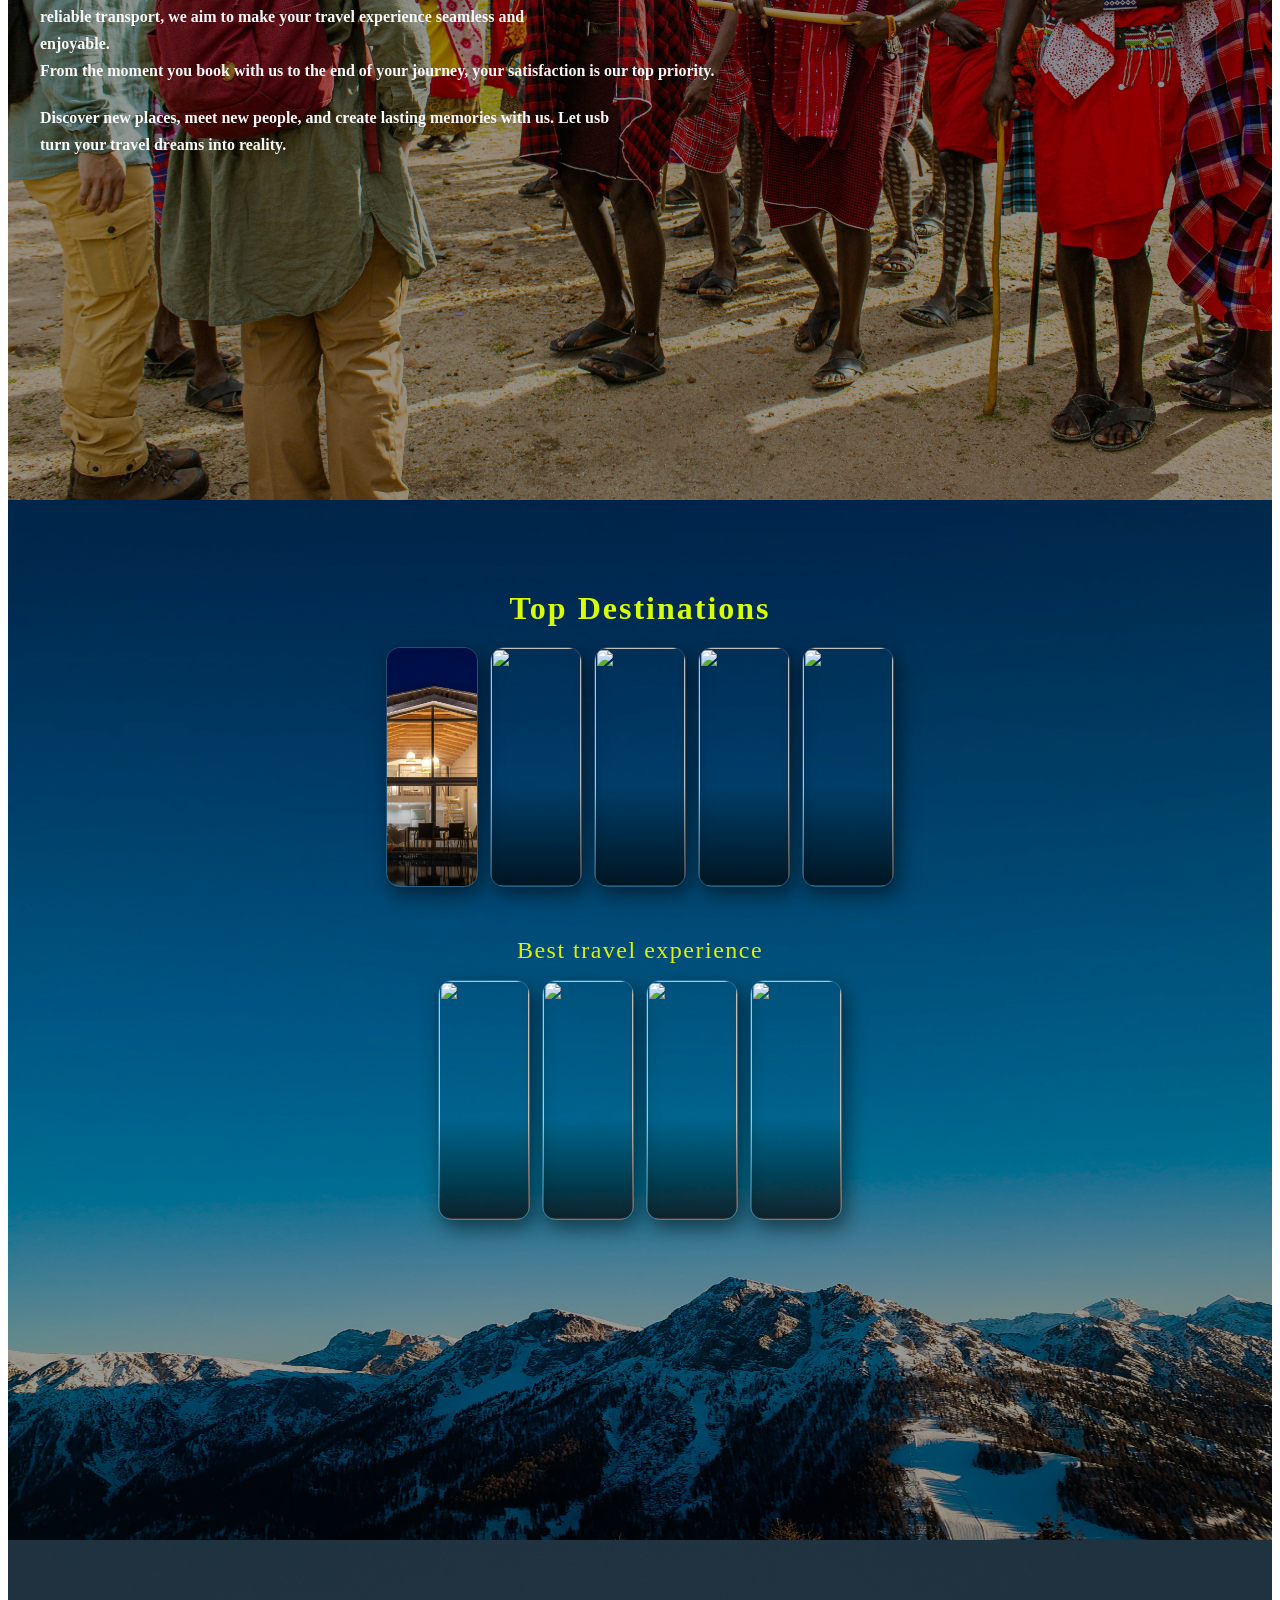
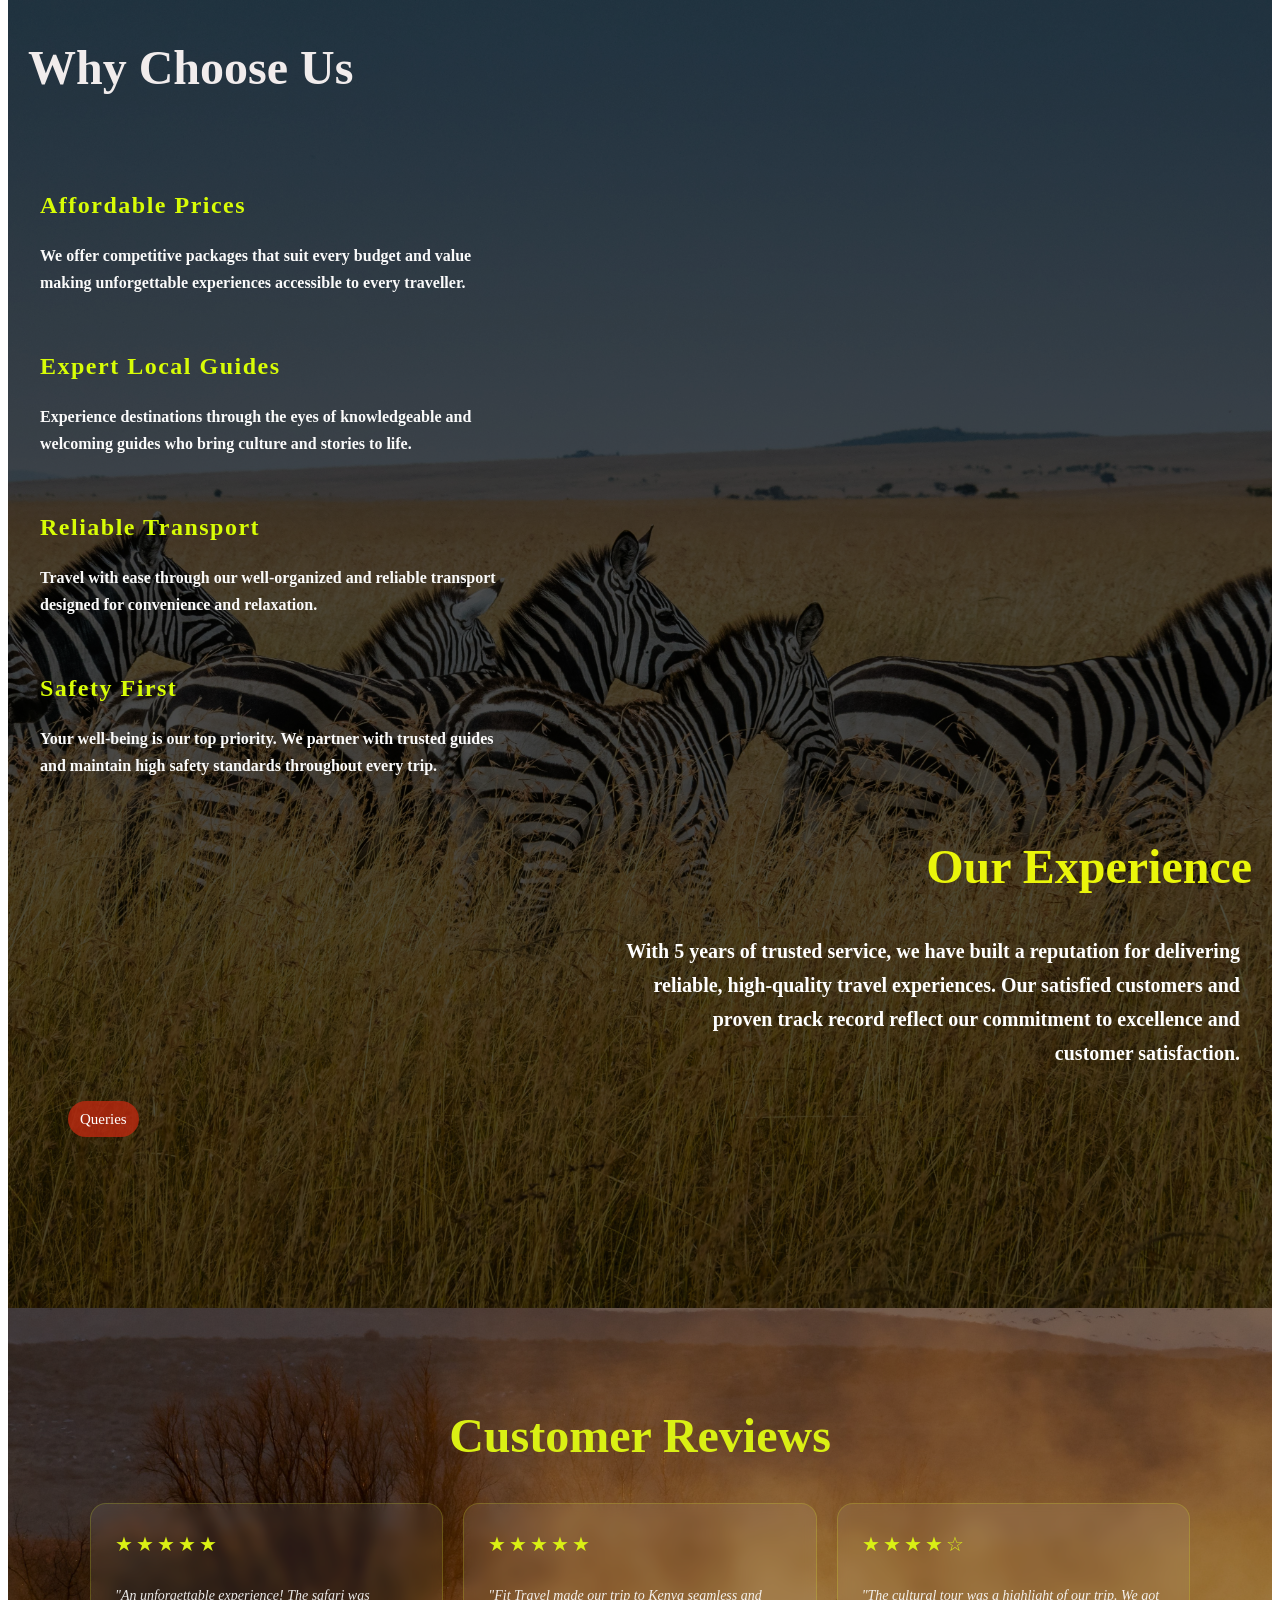
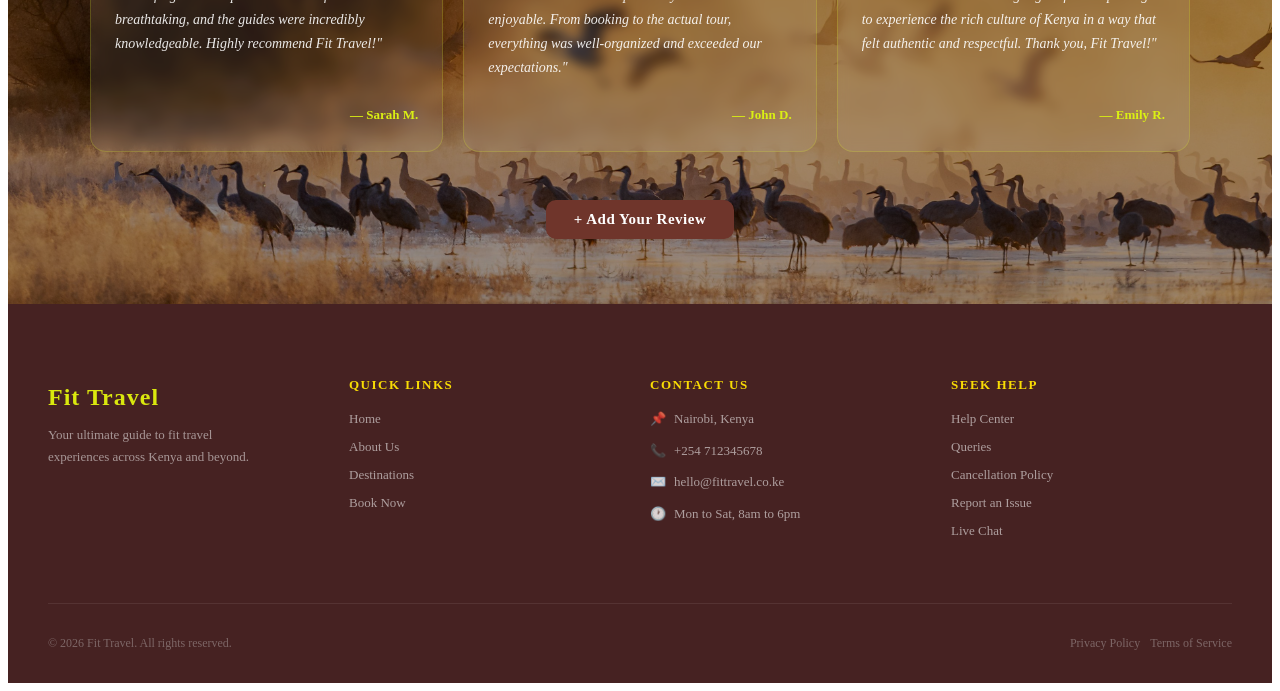
==== commit 6a59e6cc: "Updats the Amboseli photo" ====
--- a/index.html
+++ b/index.html
@@ -24,7 +24,7 @@
         <div class="hero">
             <a href="#home" class="hero-logo">
                 <div class="hero-logo-icon">✈️</div>
-                <span class="hero-logo-text">Fit Travel</span>
+                <span class="hero-logo-text">fit travel</span>
             </a>
             <h1>Fit Travel</h1>
             <p>Your ultimate guide to fit travel experiences</p>
@@ -58,6 +58,7 @@
         <ul class="container">
             <li><img src="igor-savelev-hnFmQgrmLt4-unsplash.jpg.jpeg"><div class="card-overlay"><h2>Classy Villas</h2></div></li>
             <li><img src="https://encrypted-tbn2.gstatic.com/images?q=tbn:ANd9GcS3OqfuiyTBFrxZ8VXspIO8nl5Cb21jdYVdzG1x1sK5FLmu5C-w"><div class="card-overlay"><h2>Amboseli</h2></div></li>
+            
             <li><img src="https://encrypted-tbn2.gstatic.com/images?q=tbn:ANd9GcTZlC6_Xj71EY3Gru6Y0B7QGlEVhMitGglA1dU5kHIOR5VLIYLa"><div class="card-overlay"><h2>Lake Nakuru</h2></div></li>
             <li><img src="https://encrypted-tbn0.gstatic.com/images?q=tbn:ANd9GcSWSlh75228_BBEhdBRXooi6-8dy6xmcFcuFtaKgqROvSwKLUCu"><div class="card-overlay"><h2>Maasai Mara</h2></div></li>
             <li><img src="https://encrypted-tbn1.gstatic.com/images?q=tbn:ANd9GcTuOl7Tyi2PeCnL5T4gmu80bfTB1ckWs24ciCeM39OfRgUitsIJ"><div class="card-overlay"><h2>Diani Beach</h2></div></li>
@@ -67,7 +68,7 @@
 
         <ul class="container">
             <li><img src="https://www.habariugandatours.com/wp-content/uploads/2021/06/Game-drive-in-Amboseli-national-park.jpg"><div class="card-overlay"><h2>Game Drive</h2></div></li>
-            <li><img src="https://gomayu.com/wp-content/uploads/2025/04/Kenya.jpg"><div class="card-overlay"><h2>Amboseli</h2></div></li>
+            <li><img src="https://encrypted-tbn2.gstatic.com/images?q=tbn:ANd9GcS3OqfuiyTBFrxZ8VXspIO8nl5Cb21jdYVdzG1x1sK5FLmu5C-w"><div class="card-overlay"><h2>Amboseli</h2></div></li>
             <li><img src="https://experiyatourcompany.com/wp-content/uploads/2025/11/Whats-the-best-diving-spot-in-Kenya.jpg"><div class="card-overlay"><h2>Scuba Diving</h2></div></li>
             <li><img src="https://www.maasaimarakenyapark.com/wp-content/uploads/2022/10/kenya-cultural-tours-fig-1.jpg"><div class="card-overlay"><h2>Cultural Tours</h2></div></li>
         </ul>
